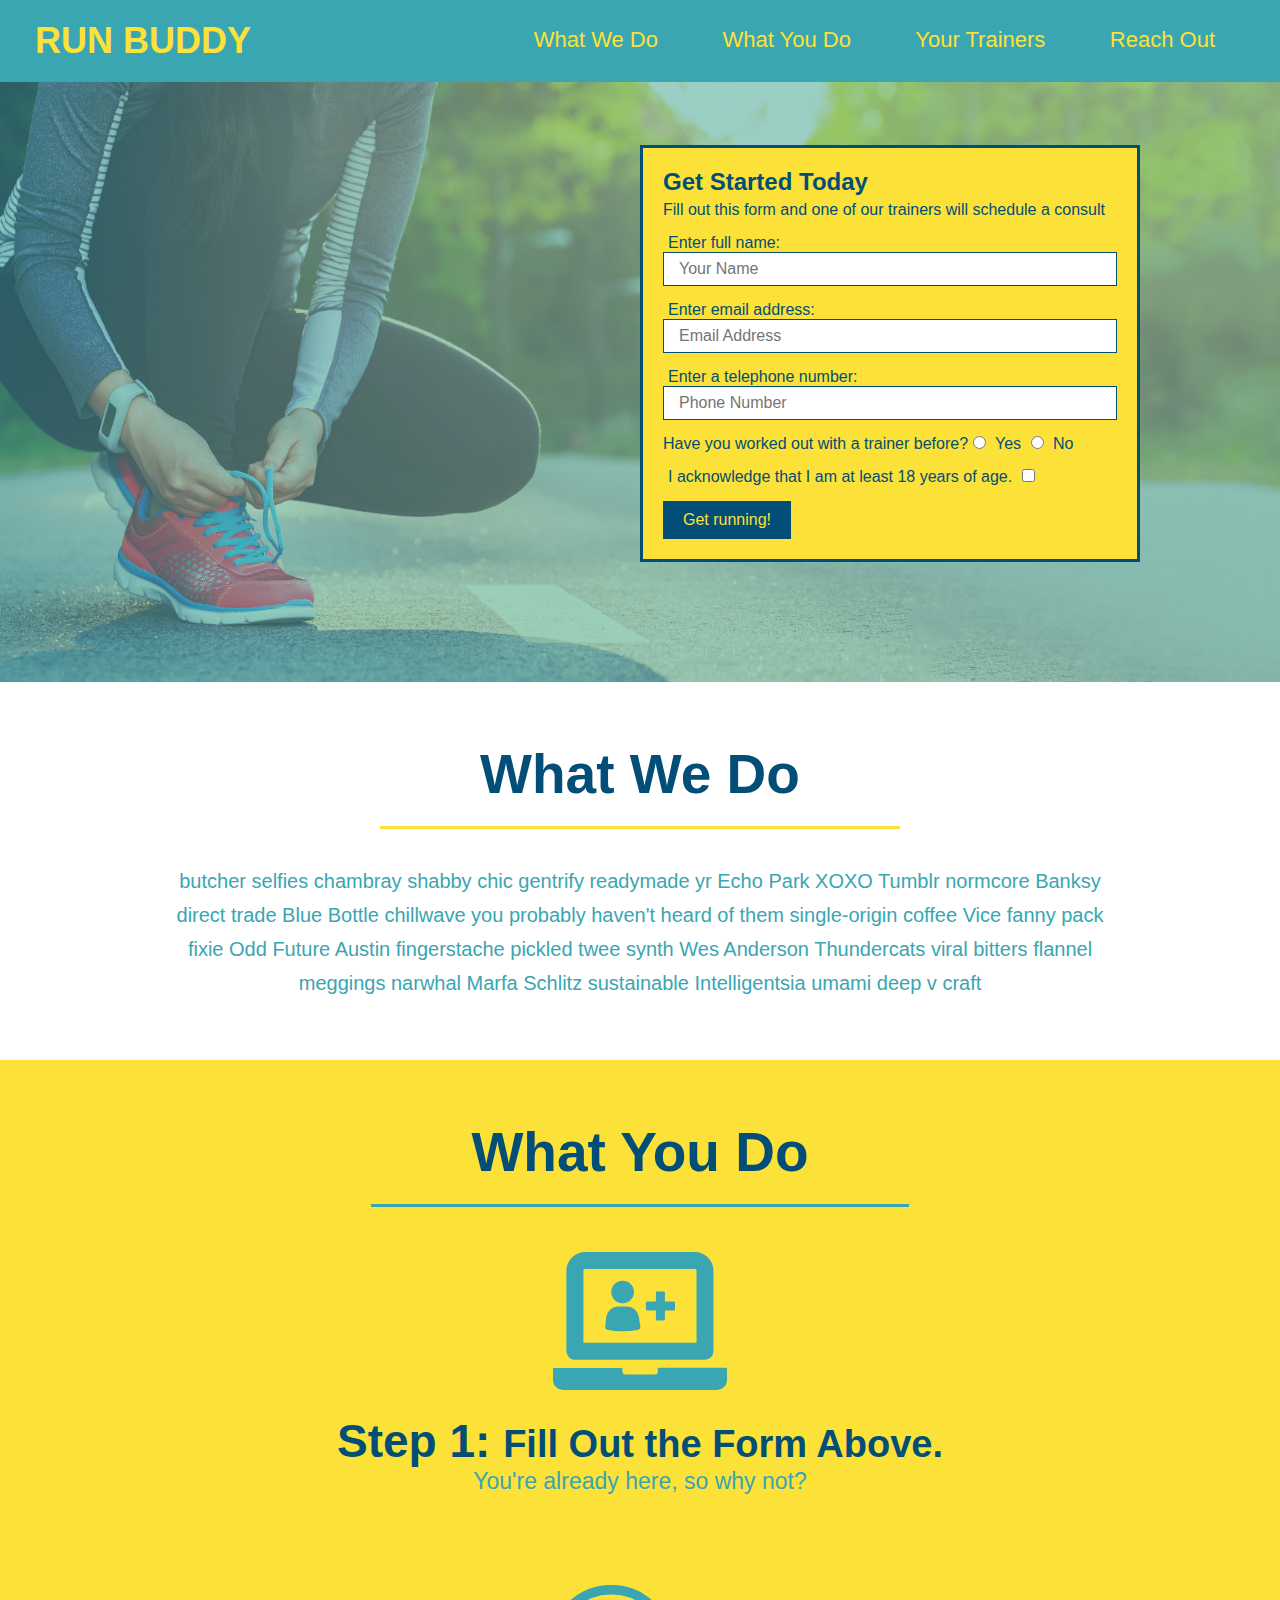
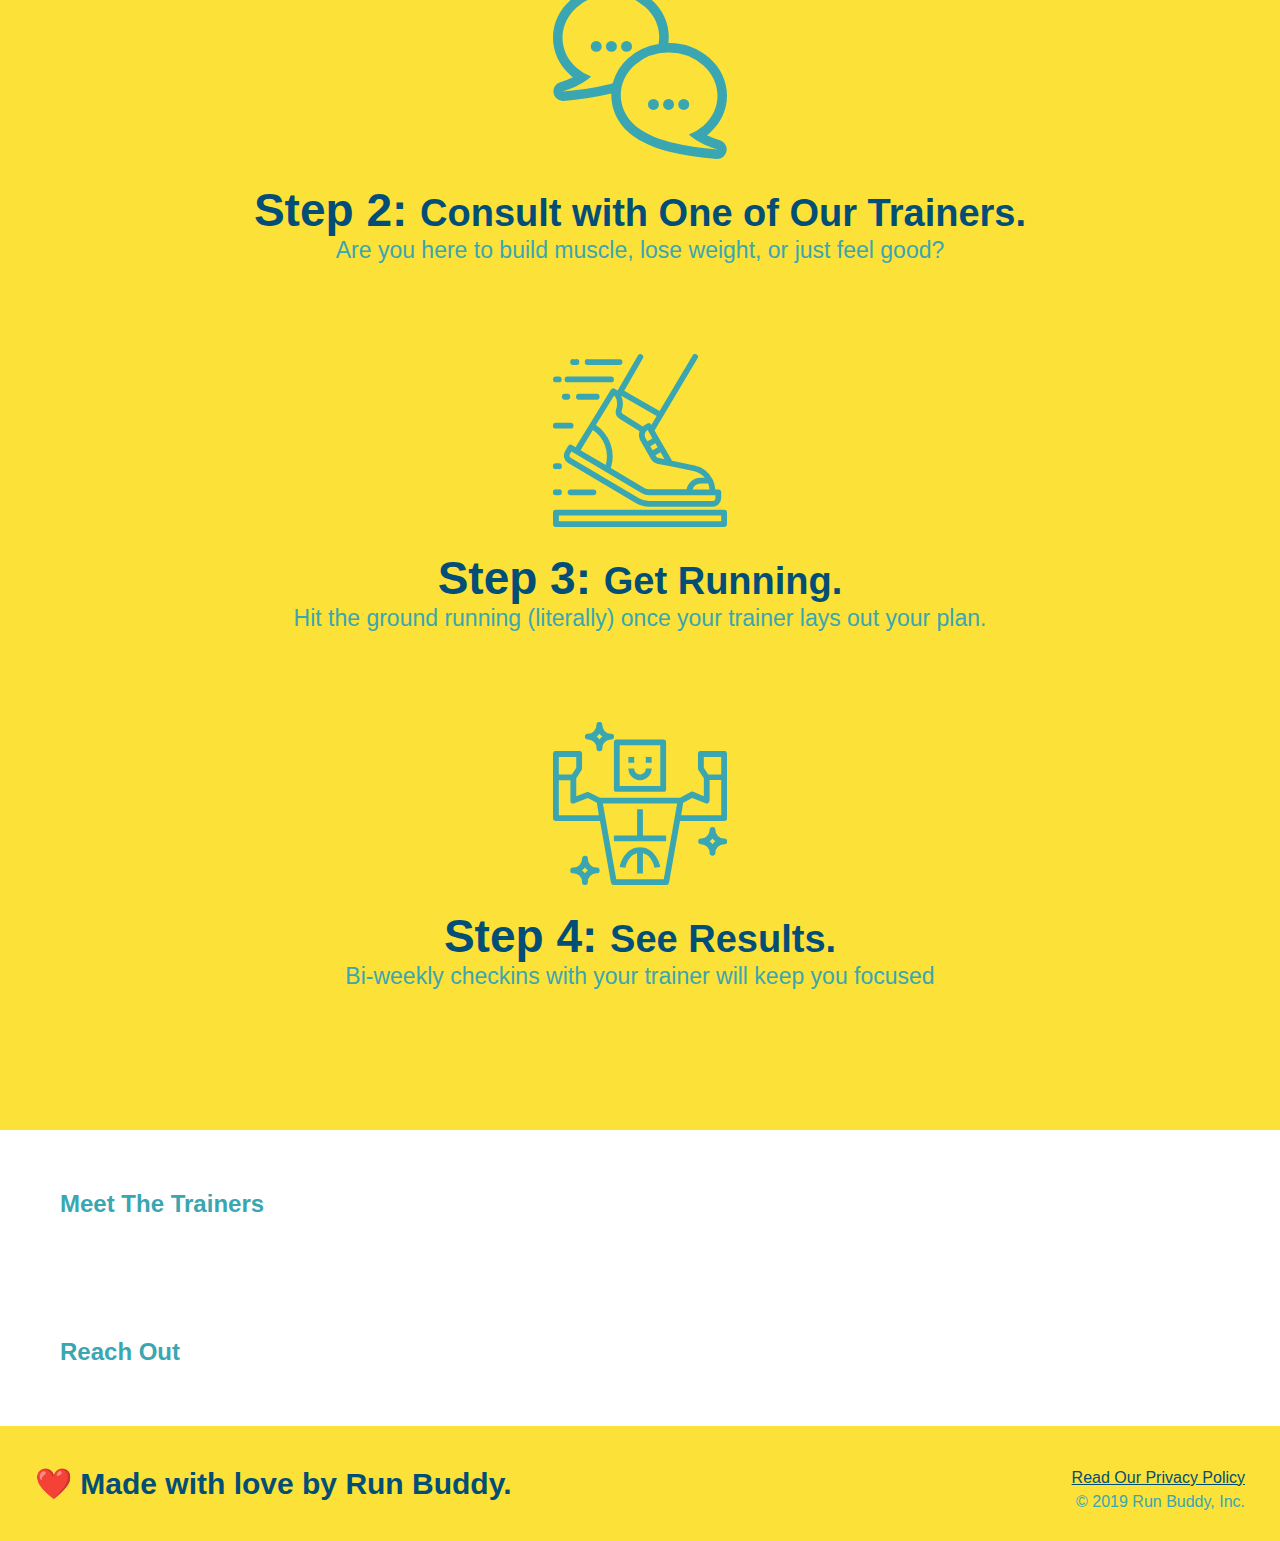
==== assets/index.html @ fc5d16ee "meet the trainers section" ====
<!DOCTYPE html>
<html lang="en">

<head>
  <meta charset="UTF-8" />
  <title>Run Buddy</title>
  <link rel="stylesheet" href="./assets/css/style.css" />
</head>

<body>
  <!-- navigation -->
  <header>
    <h1>
      <a href="/">
        RUN BUDDY
      </a>
    </h1>
    <nav>
      <!-- Unordered list element -->
      <ul>
        <!-- List item element-->
        <li>
          <!-- Anchor element -->
          <a href="#what-we-do">What We Do</a>
        </li>
        <li>
          <a href="#what-you-do">What You Do</a>
        </li>
        <li>
          <a href="#your-trainers">Your Trainers</a>
        </li>
        <li>
          <a href="#reach-out">Reach Out</a>
        </li>
      </ul>
    </nav>
  </header>

  <!-- hero/jumbotron -->
  <section class="hero">
    <div class="hero-form">
      <h3>Get Started Today</h3>
      <p>Fill out this form and one of our trainers will schedule a consult</p>
      <form>
        <label for="name">Enter full name:</label>
        <input type="text" placeholder="Your Name" name="name" id="name" class="form-input" />
        <label for="email">Enter email address:</label>
        <input type="text" placeholder="Email Address" name="email" id="email" class="form-input" />
        <label for="phone">Enter a telephone number:</label>
        <input type="text" placeholder="Phone Number" name="phone" id="phone" class="form-input" />
        <p>
          Have you worked out with a trainer before?
          <input type="radio" name="trainer-confirm" id="trainer-yes" />
          <label for="trainer-yes">Yes</label>
          <input type="radio" name="trainer-confirm" id="trainer-no" />
          <label for="trainer-no">No</label>
        </p>
        <p>
          <label for="checkbox">
            I acknowledge that I am at least 18 years of age.
          </label>
          <input type="checkbox" name="checkpoint1" id="checkbox" />
        </p>
        <button type="submit">
          Get running!
        </button>
      </form>
    </div>
  </section>

  <!-- "what we do" section -->
  <section id="what-we-do" class="intro">
    <h2 class="section-title primary-border">What We Do</h2>
    <p>
      butcher selfies chambray shabby chic gentrify readymade yr Echo Park XOXO Tumblr normcore Banksy direct trade Blue
      Bottle chillwave you probably haven't heard of them single-origin coffee Vice fanny pack fixie Odd Future Austin
      fingerstache pickled twee synth Wes Anderson Thundercats viral bitters flannel meggings narwhal Marfa Schlitz
      sustainable Intelligentsia umami deep v craft
    </p>
  </section>

  <!-- "what you do" section -->
  <section id="what-you-do" class="steps">
    <h2 class="section-title secondary-border">What You Do</h2>

    <div>
      <img src="./assets/images/step-1.svg" alt="" />
      <h3>Step 1: <span>Fill Out the Form Above.</span></h3>
      <p>You're already here, so why not?</p>
    </div>

    <div>
      <img src="./assets/images/step-2.svg" alt="" />
      <h3>Step 2: <span>Consult with One of Our Trainers.</span></h3>
      <p>Are you here to build muscle, lose weight, or just feel good?</p>
    </div>

    <div>
      <img src="./assets/images/step-3.svg" alt="" />
      <h3>Step 3: <span>Get Running.</span></h3>
      <p>Hit the ground running (literally) once your trainer lays out your plan.</p>
    </div>

    <div>
      <img src="./assets/images/step-4.svg" alt="" />
      <h3>Step 4: <span>See Results.</span></h3>
      <p>Bi-weekly checkins with your trainer will keep you focused</p>
    </div>
  </section>

  <!-- "meet the trainers" section -->
  <section>
    <h2>Meet The Trainers</h2>
  </section>

  <!-- "reach out" section -->
  <section>
    <h2>Reach Out</h2>
  </section>

  <!-- footer -->
  <footer>
    <h2>❤️ Made with love by Run Buddy.</h2>
    <div>
      <a href="#">Read Our Privacy Policy</a><br />
      &copy; 2019 Run Buddy, Inc.
    </div>
  </footer>
</body>

</html>
---- assets/assets/css/style.css ----
* {
  margin: 0;
  padding: 0;
  box-sizing: border-box;
}

body {
  /* more on this crazy alphanumerical value in a minute! */
  color: #39a6b2;
  font-family: Helvetica, Arial, sans-serif;
}

/* apply styles to <header> */
header {
  padding: 20px 35px;
  background-color: #39a6b2;
}

header h1 {
  font-weight: bold;
  font-size: 36px;
  color: #fce138;
  margin: 0;
  display: inline;
}
header a {
  text-decoration: none;
  color: #fce138;
}

header nav {
  float: right;
  margin: 7px 0;
}

header nav ul li {
  display: inline;
}

header nav ul li a {
  margin: 0 30px;
  font-weight: lighter;
  font-size: 22px;
}

footer {
  background: #fce138;
  width: 100%;
  padding: 40px 35px;
}

footer h2 {
  display: inline;
  color: #024e76;
  font-size: 30px;
  margin: 0;
}

footer div {
  float: right;
  line-height: 1.5;
  text-align: right;
}

footer a {
  color: #024e76;
}

section {
  padding: 60px;
}

/* Hero Style Start */
.hero {
  background-image: url('../images/hero-bg.jpg');
  height: 600px;
  background-size: cover;
  background-position: center;
  position: relative;
}
/* Hero Style End */

.hero-form {
  border: 3px solid #024e76;
  background-color: #fce138;
  padding: 20px;
  width: 500px;
  color: #024e76;
  position: absolute;
  bottom: 120px;
  right: 140px;
}

.hero-form h3 {
  font-size: 24px;
  margin: 0;
}
.hero-form p {
  margin: 5px 0 15px 0;
}

.form-input {
  border: 1px solid #024e76;
  display: block;
  padding: 7px 15px;
  font-size: 16px;
  color: #024e76;
  width: 100%;
  margin-bottom: 15px;
}

.hero-form label {
  margin: 0 5px;
}

.hero-form button {
  color: #fce138;
  background-color: #024e76;
  border: none;
  padding: 10px 20px;
  font-size: 16px;
}

.intro {
  text-align: center;
}

.intro p {
  line-height: 1.7;
  color: #39a6b2;
  width: 80%;
  font-size: 20px;
  margin: 0 auto;
}

.steps {
  text-align: center;
  background: #fce138;
}

.steps div {
  margin-bottom: 80px;
}

.steps img {
  width: 15%;
  margin: 10px 0;
}

.steps h3 {
  color: #024e76;
  font-size: 46px;
  margin-top: 10px;
}

.steps p {
  color: #39a6b2;
  font-size: 23px;
}

.steps span {
  font-size: 38px;
}

.section-title {
  font-size: 55px;
  color: #024e76;
  margin-bottom: 35px;
  padding: 0 100px 20px 100px;
  display: inline-block;
  border-bottom: 3px solid;
}

.primary-border {
  border-color: #fce138;
}

.secondary-border {
  border-color: #39a6b2;
}
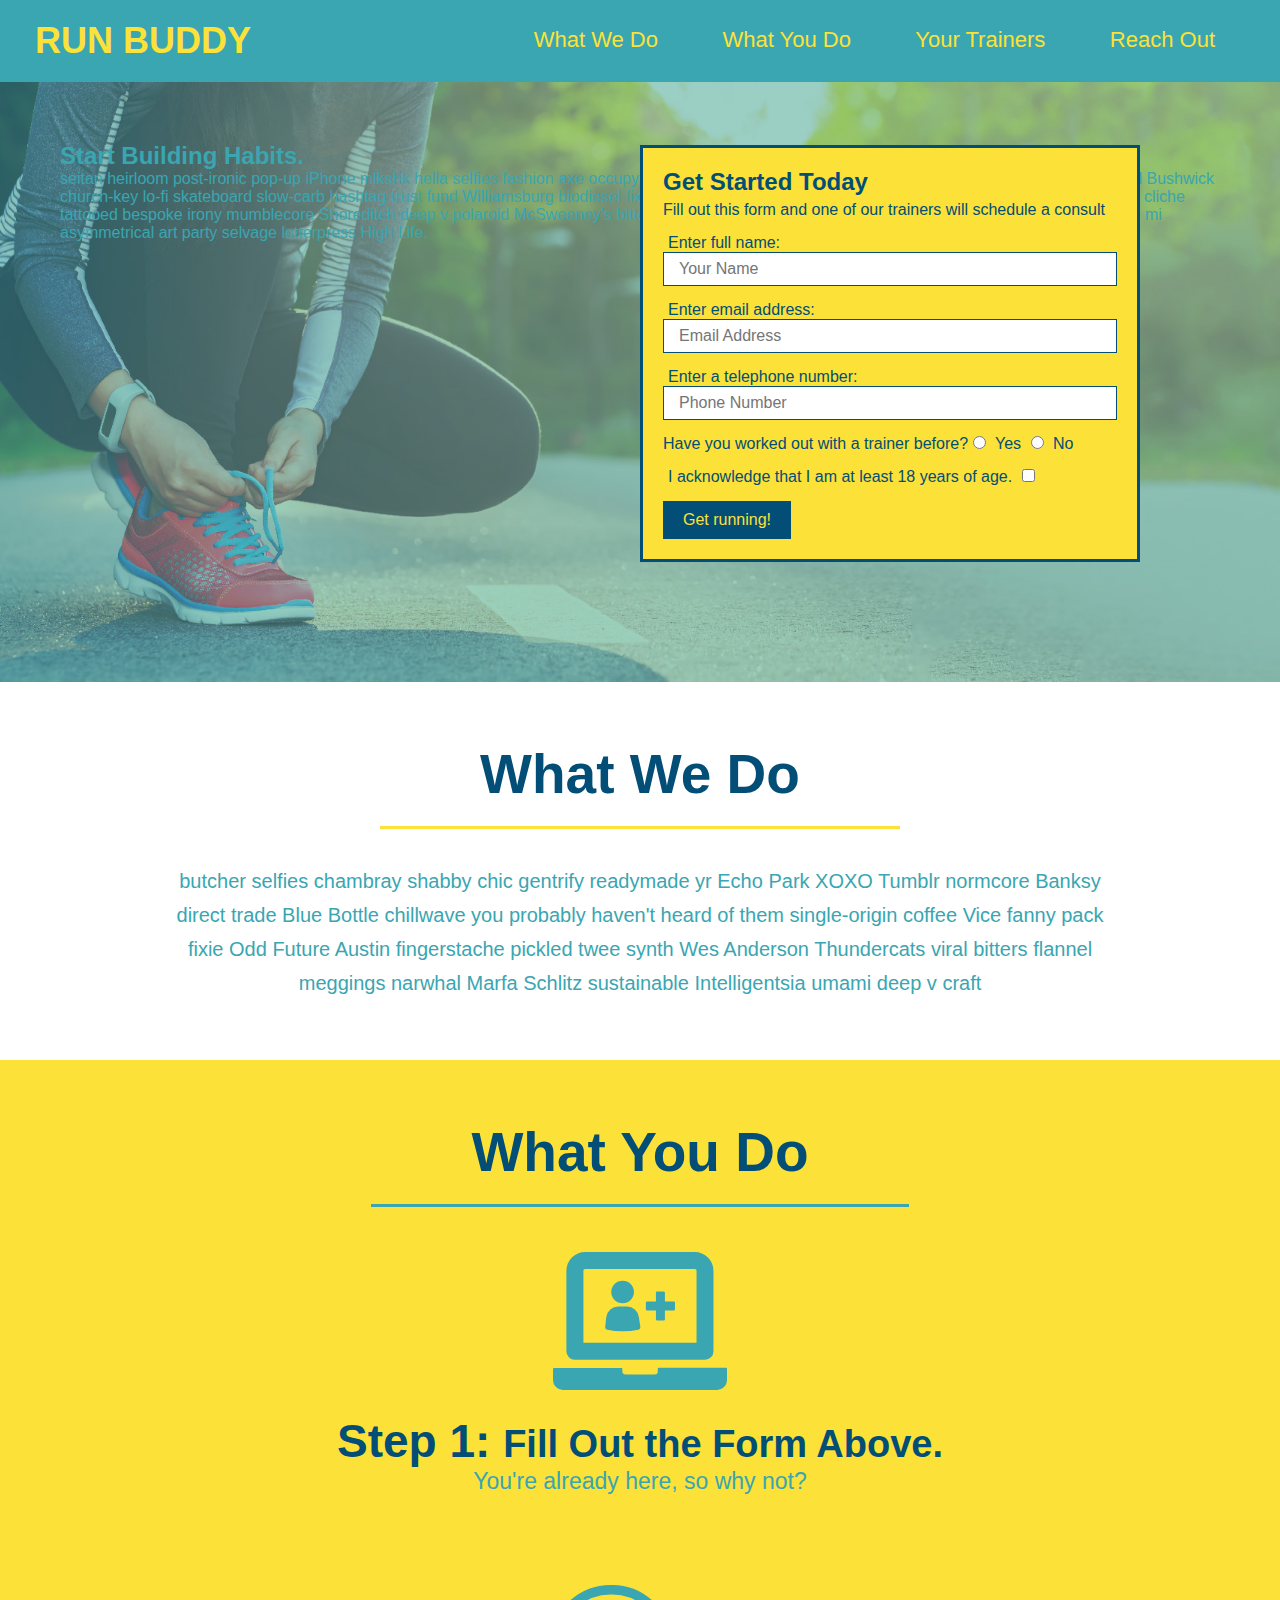
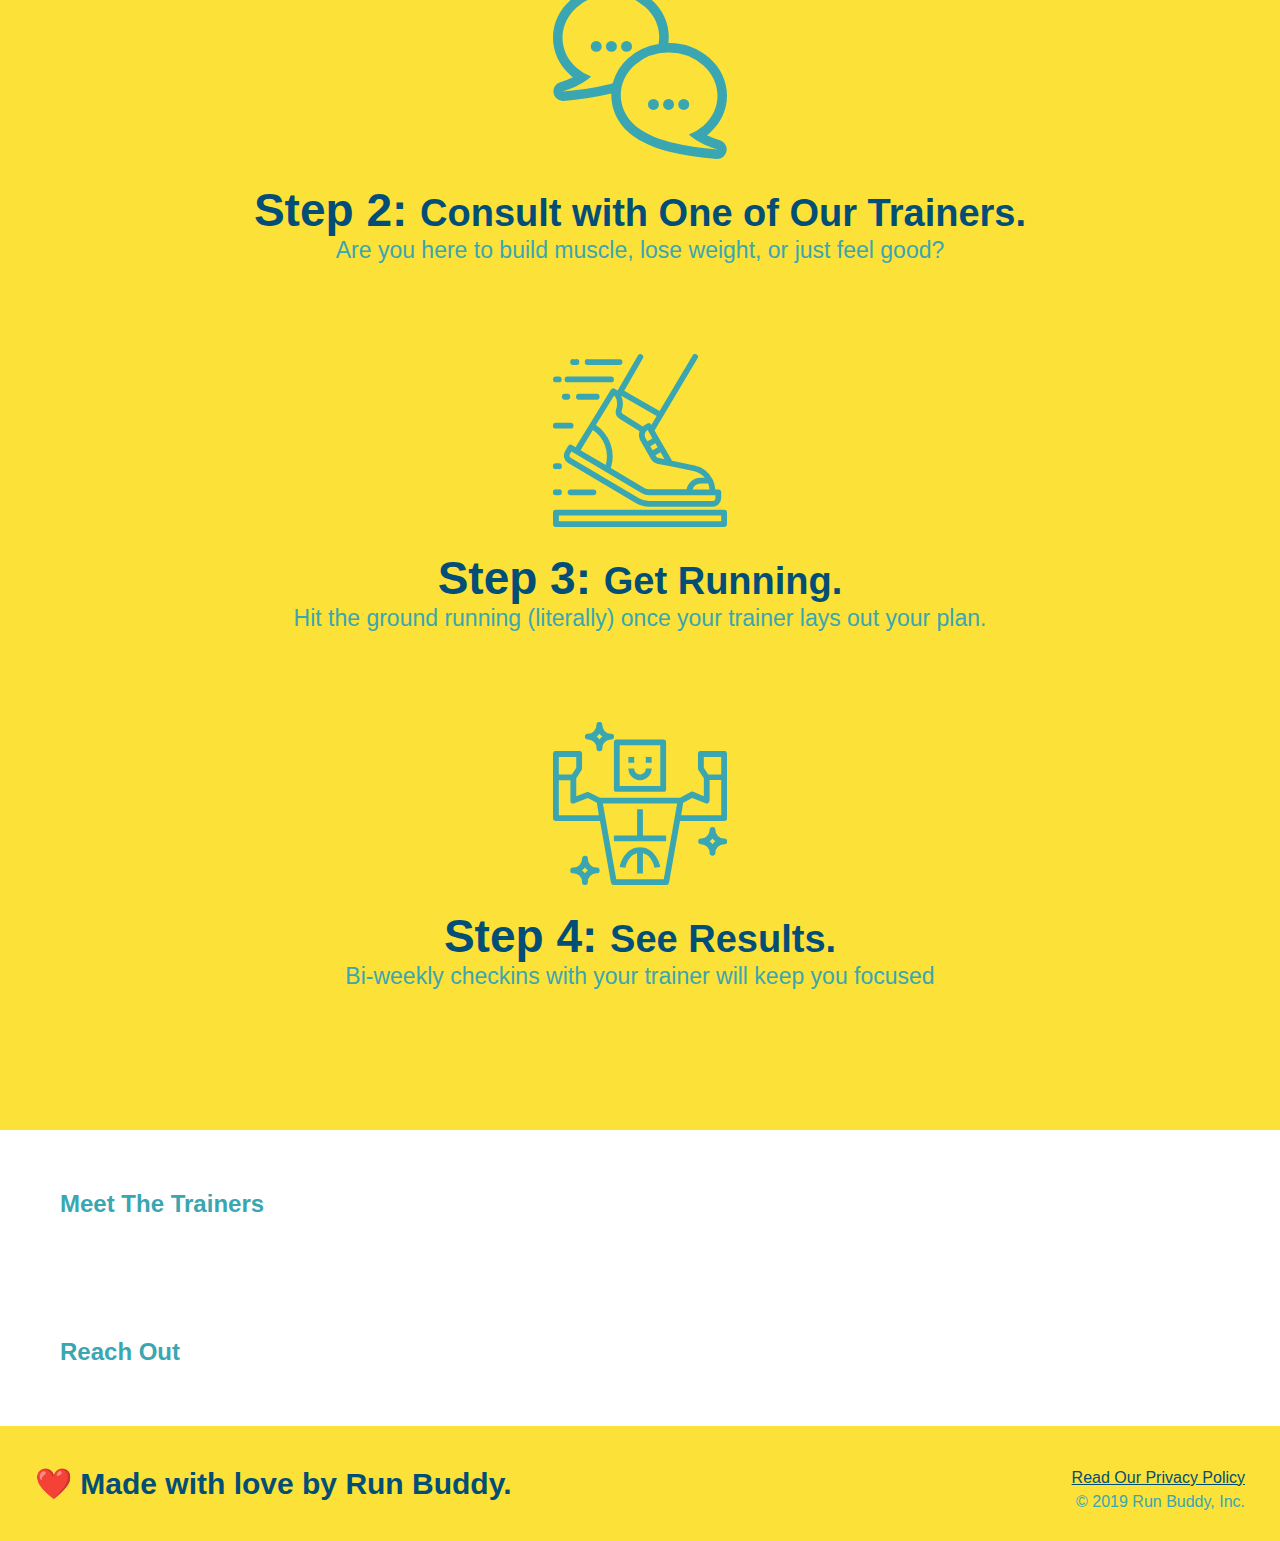
==== commit f1144ade: "add content to hero, replace image" ====
--- a/assets/index.html
+++ b/assets/index.html
@@ -38,6 +38,13 @@
 
   <!-- hero/jumbotron -->
   <section class="hero">
+    <div class="hero-cta">
+      <h2>Start Building Habits.</h2>
+      <p>
+        seitan heirloom post-ironic pop-up iPhone mlkshk hella selfies fashion axe occupy readymade put a bird on it messenger bag Wes Anderson Schlitz plaid Bushwick church-key lo-fi skateboard slow-carb hashtag trust fund Williamsburg biodiesel fixie farm-to-table 8-bit banjo XOXO Banksy chillwave bicycle rights retro cliche tattooed bespoke irony mumblecore Shoreditch deep v polaroid McSweeney's bitters cray gentrify tofu Marfa you probably haven't heard of them yr banh mi asymmetrical art party selvage letterpress High Life.
+      </p>
+    </div>
+
     <div class="hero-form">
       <h3>Get Started Today</h3>
       <p>Fill out this form and one of our trainers will schedule a consult</p>
